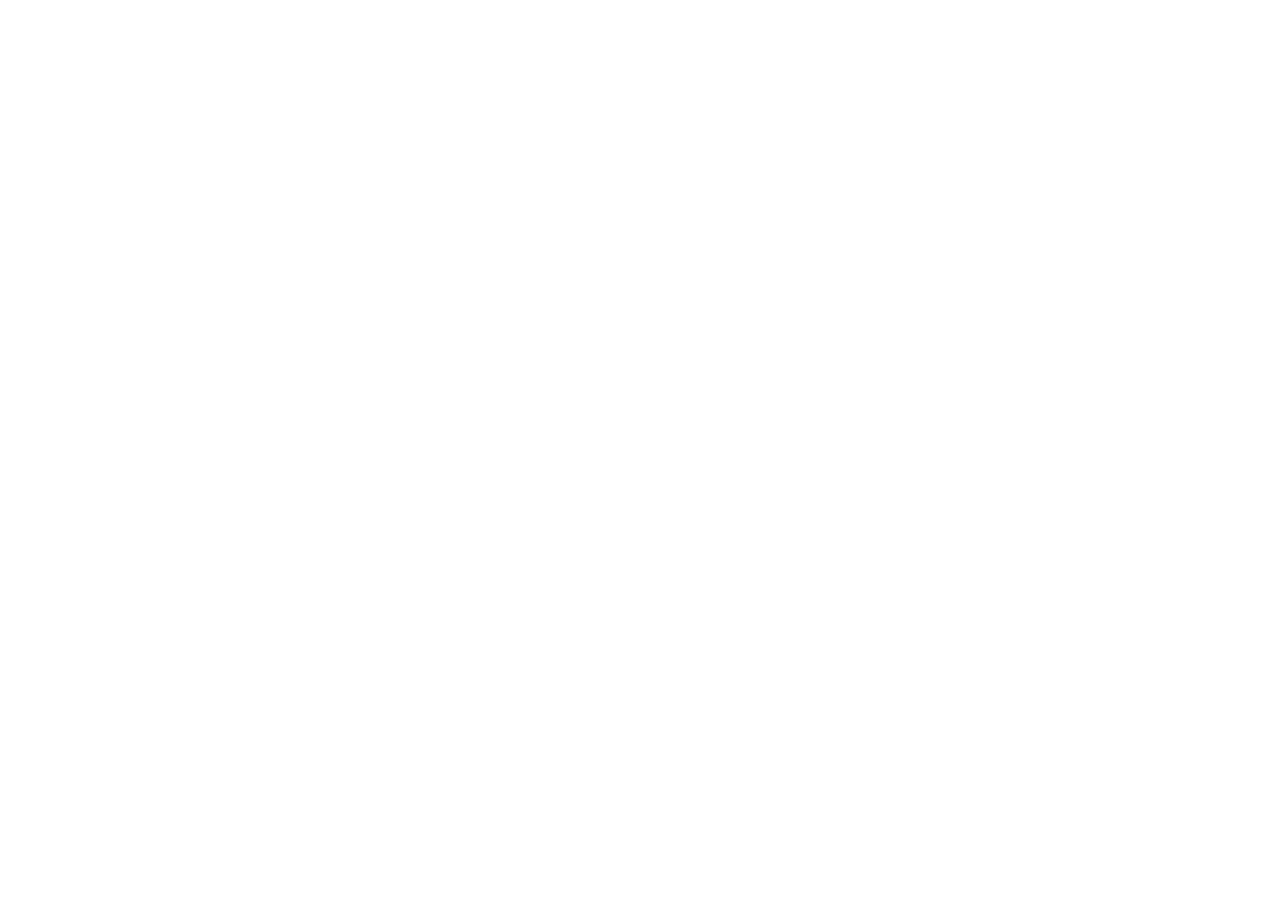
==== index.html @ 38f33d84 "favicon" ====
<!DOCTYPE html>
<html lang="en">
<head>
    <meta charset="UTF-8">
    <meta name="viewport" content="width=device-width, initial-scale=1.0">
    <link rel="icon" type="image/x-icon" href="./img/favicon-32x32.png">
    <link rel="stylesheet" href="./css/estilos.css">
    <title>Indice</title>
</head>
<body>
    
</body>
</html>
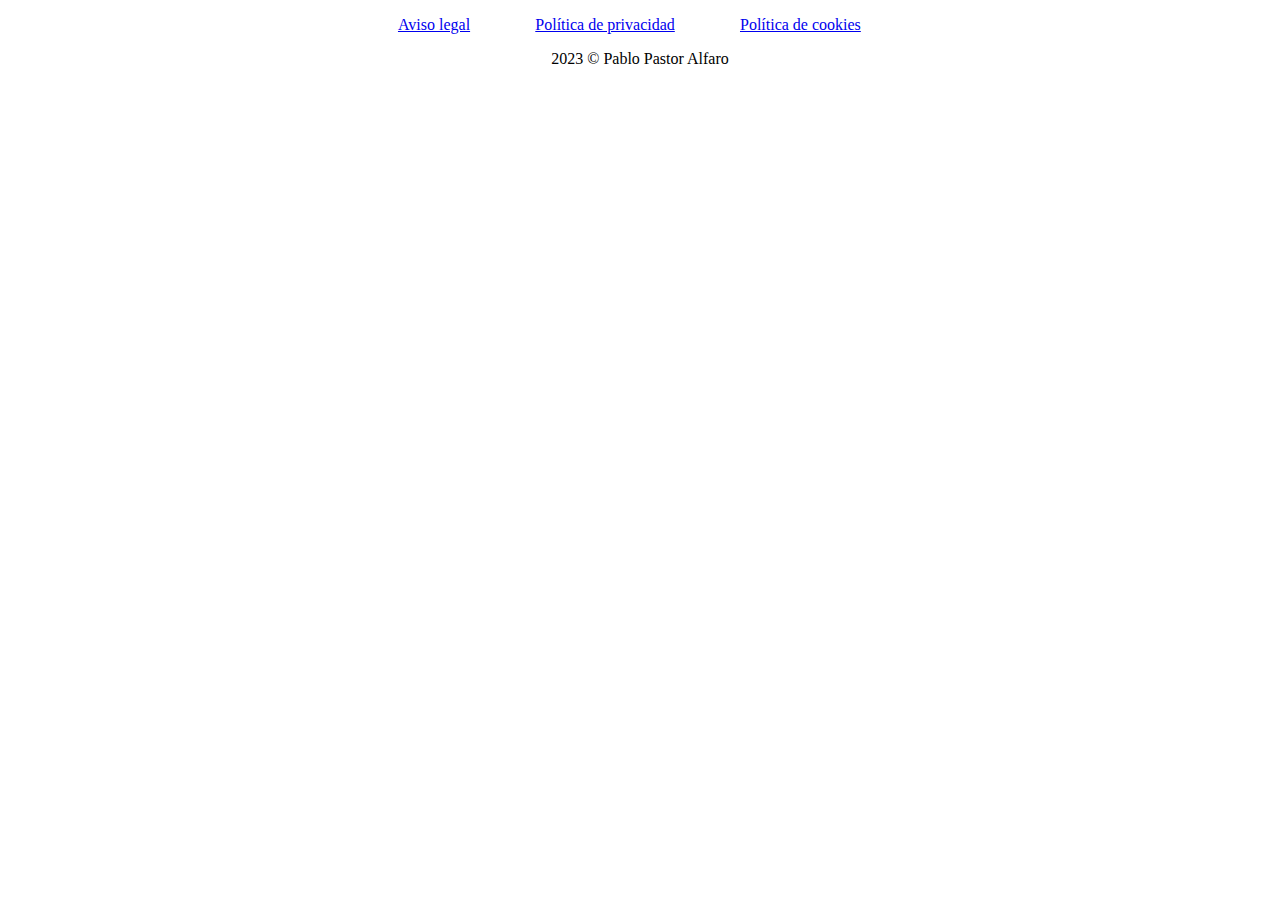
==== commit f0218825: "Realizar footer" ====
--- a/index.html
+++ b/index.html
@@ -1,13 +1,25 @@
 <!DOCTYPE html>
 <html lang="en">
+
 <head>
     <meta charset="UTF-8">
     <meta name="viewport" content="width=device-width, initial-scale=1.0">
     <link rel="icon" type="image/x-icon" href="./img/favicon-32x32.png">
-    <link rel="stylesheet" href="./css/estilos.css">
+    <link rel="stylesheet" type="text/css" href="./css/estilos.css">
     <title>Indice</title>
 </head>
+
 <body>
-    
+
+    <footer>
+        <ul>
+            <li><a href="#">Aviso legal</a></li>
+            <li><a href="#">Política de privacidad</a></li>
+            <li><a href="#">Política de cookies</a></li>
+        </ul>
+        2023 © Pablo Pastor Alfaro
+    </footer>
+
 </body>
+
 </html>--- a/css/estilos.css
+++ b/css/estilos.css
@@ -0,0 +1,9 @@
+footer {
+    text-align: center;
+}
+
+footer ul li {
+    list-style: none;
+    display: inline;
+    padding-right: 5%;
+}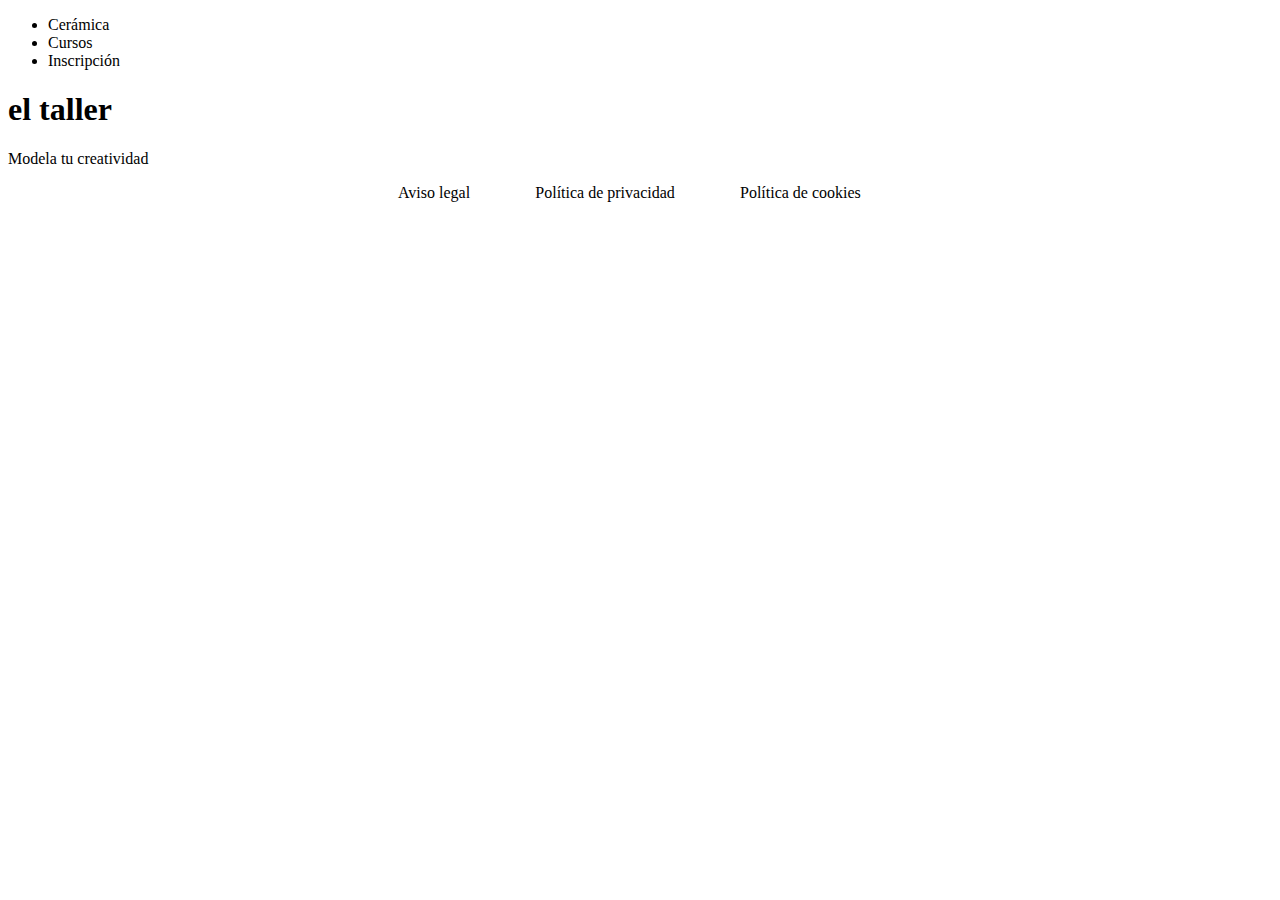
==== commit 00770b10: "footer" ====
--- a/index.html
+++ b/index.html
@@ -1,25 +1,37 @@
 <!DOCTYPE html>
 <html lang="en">
-
 <head>
     <meta charset="UTF-8">
     <meta name="viewport" content="width=device-width, initial-scale=1.0">
     <link rel="icon" type="image/x-icon" href="./img/favicon-32x32.png">
-    <link rel="stylesheet" type="text/css" href="./css/estilos.css">
+    <link rel="stylesheet" href="./css/estilos.css">
     <title>Indice</title>
 </head>
-
 <body>
-
+    <nav>
+        <ul>
+            <li>Cerámica</li>
+            <li>Cursos</li>
+            <li>Inscripción</li>
+        </ul>
+    </nav>
+    <main>
+        <article>
+            <h1>el taller</h1>
+            <section>
+                <p>Modela tu creatividad</p>
+            </section>
+        </article>
+    </main>
     <footer>
         <ul>
-            <li><a href="#">Aviso legal</a></li>
-            <li><a href="#">Política de privacidad</a></li>
-            <li><a href="#">Política de cookies</a></li>
+            <li>Aviso legal</li>
+            <li>Política de privacidad</li>
+            <li>Política de cookies</li>
+            <p>
+                
+            </p>
         </ul>
-        2023 © Pablo Pastor Alfaro
     </footer>
-
 </body>
-
 </html>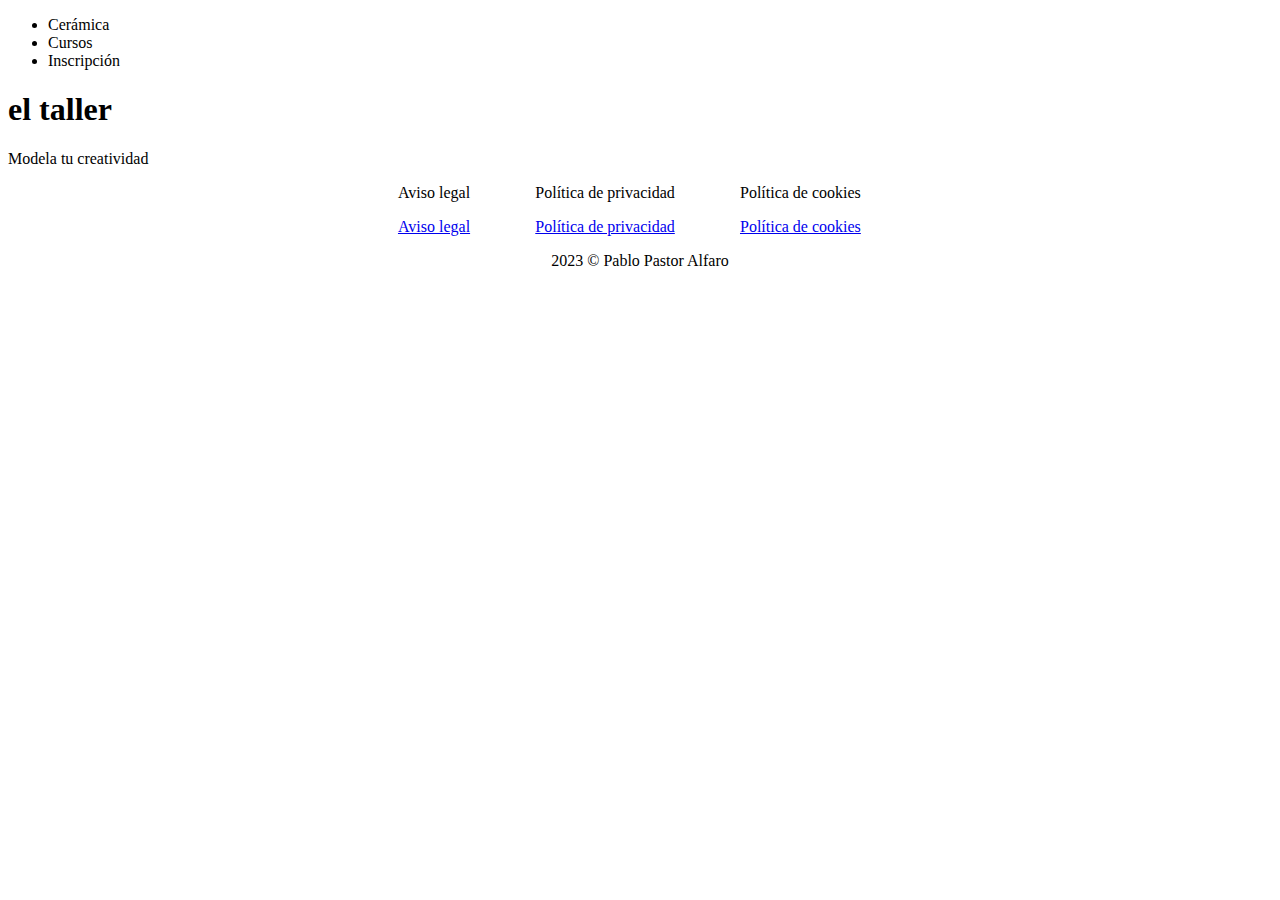
==== commit 1f74fedb: "Merge branch 'main' of https://github.com/pablomgo10/Practica2_1Evaluacion" ====
--- a/index.html
+++ b/index.html
@@ -1,12 +1,14 @@
 <!DOCTYPE html>
 <html lang="en">
+
 <head>
     <meta charset="UTF-8">
     <meta name="viewport" content="width=device-width, initial-scale=1.0">
     <link rel="icon" type="image/x-icon" href="./img/favicon-32x32.png">
-    <link rel="stylesheet" href="./css/estilos.css">
+    <link rel="stylesheet" type="text/css" href="./css/estilos.css">
     <title>Indice</title>
 </head>
+
 <body>
     <nav>
         <ul>
@@ -33,5 +35,16 @@
             </p>
         </ul>
     </footer>
+
+    <footer>
+        <ul>
+            <li><a href="#">Aviso legal</a></li>
+            <li><a href="#">Política de privacidad</a></li>
+            <li><a href="#">Política de cookies</a></li>
+        </ul>
+        2023 © Pablo Pastor Alfaro
+    </footer>
+
 </body>
+
 </html>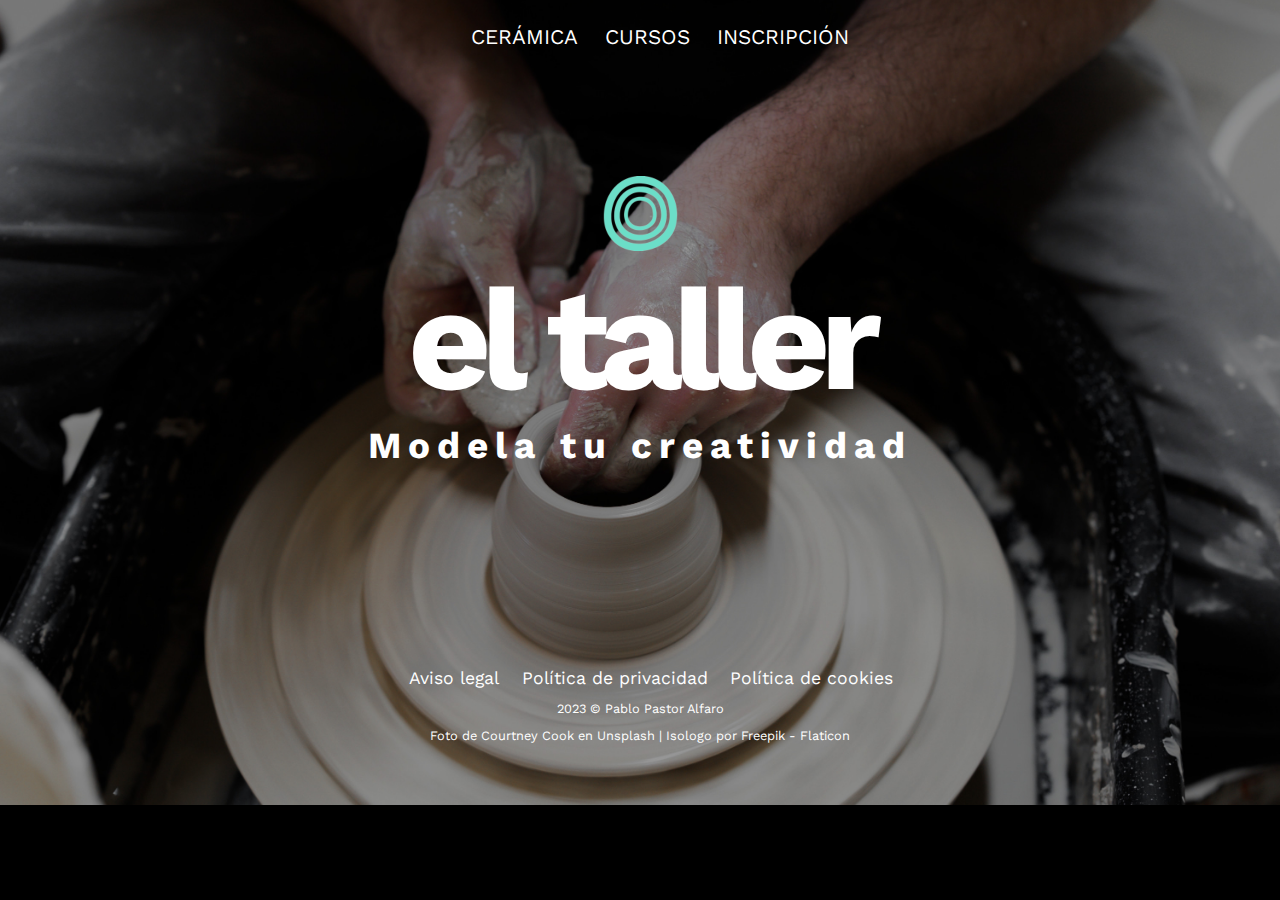
==== commit d161bc89: "index finalizado" ====
--- a/index.html
+++ b/index.html
@@ -9,32 +9,23 @@
     <title>Indice</title>
 </head>
 
-<body>
+<body id="index">
     <nav>
         <ul>
-            <li>Cerámica</li>
-            <li>Cursos</li>
-            <li>Inscripción</li>
+            <li>CERÁMICA</li>
+            <li>CURSOS</li>
+            <li>INSCRIPCIÓN</li>
         </ul>
     </nav>
     <main>
-        <article>
-            <h1>el taller</h1>
-            <section>
-                <p>Modela tu creatividad</p>
-            </section>
-        </article>
+        <div>
+            <figure>
+                <img src="./img/isologo-taller.png" alt="logo_taller">
+                <figcaption>el taller</figcaption>
+            </figure>
+            <p>Modela tu creatividad</p>
+        </div>
     </main>
-    <footer>
-        <ul>
-            <li>Aviso legal</li>
-            <li>Política de privacidad</li>
-            <li>Política de cookies</li>
-            <p>
-                
-            </p>
-        </ul>
-    </footer>
 
     <footer>
         <ul>
@@ -42,9 +33,12 @@
             <li><a href="#">Política de privacidad</a></li>
             <li><a href="#">Política de cookies</a></li>
         </ul>
-        2023 © Pablo Pastor Alfaro
+        <p>2023 © Pablo Pastor Alfaro</p>
+        <p>Foto de <a href="https://unsplash.com/@courtneymcook">Courtney Cook</a> en <a
+                href="https://unsplash.com/es/fotos/QRVSQH7OeX4">Unsplash</a> |
+            <a href="https://www.flaticon.com/free-icons/circle">Isologo por Freepik - Flaticon</a>
+        </p>
     </footer>
 
-</body>
 
 </html>--- a/css/estilos.css
+++ b/css/estilos.css
@@ -1,9 +1,79 @@
-footer {
-    text-align: center;
+@font-face {
+    font-family: FontGoogle;
+    src: url('../Work_Sans/WorkSans-VariableFont_wght.ttf');
+}
+
+* {
+    font-family: FontGoogle;
+}
+
+footer p {
+    font-size: 0.8em;
+}
+
+footer ul {
+    margin-bottom: 1%;
 }
 
 footer ul li {
+    display: inline;
+    padding-right: 1em;
+    font-size: 1.1em;
+}
+
+#index {
+    max-width: 100vw;
+    max-height: 100vh;
+    overflow: auto;
+    text-align: center;
+    background-image: url('../img/home-hero.jpg');
+    background-color: black;
+    /* Usado si la imagen no existe */
+    color: white;
+    background-position: center;
+    background-repeat: no-repeat;
+    background-size: cover;
+}
+
+#index nav ul {
+    margin-top: 2%;
     list-style: none;
+    text-align: center;
+    font-size: 1.3em;
+    word-spacing: 20px;
+}
+
+#index nav ul li {
     display: inline;
-    padding-right: 5%;
+}
+
+#index main {
+    margin-top: 10%;
+    margin-bottom: 13%;
+}
+
+#index figcaption {
+    font-size: 9em;
+    font-weight: 700;
+    letter-spacing: -10px;
+
+}
+
+#index main p {
+    font-size: 2.3em;
+    font-weight: 700;
+    letter-spacing: 7px;
+    position: relative;
+    top: -1em;
+}
+
+a {
+    text-decoration: none;
+    color: white;
+}
+
+a:hover {
+    text-decoration: none;
+    color: #6BDEC8;
+    border-bottom: solid 2px;
 }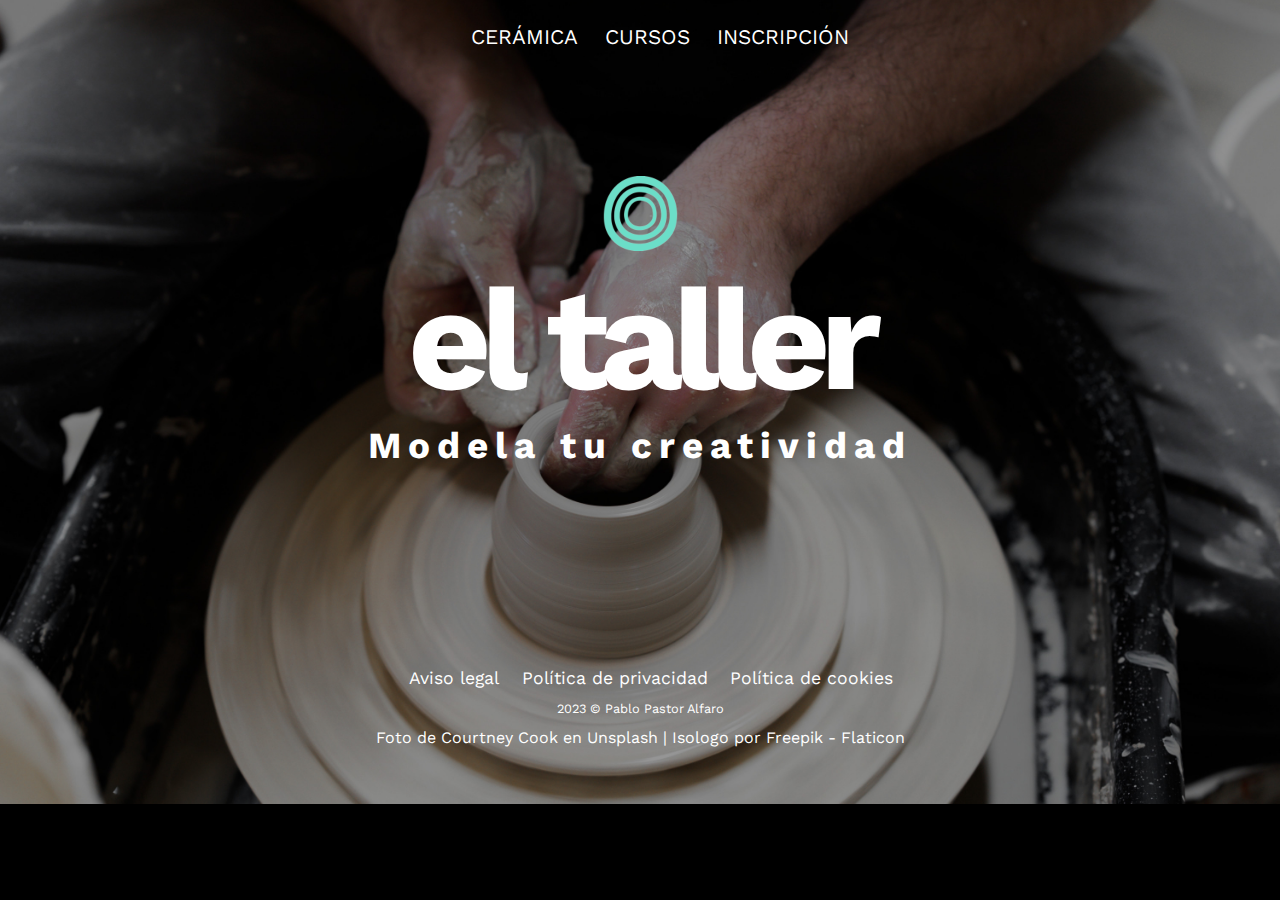
==== commit e64aed91: "css enlaces" ====
--- a/index.html
+++ b/index.html
@@ -34,10 +34,10 @@
             <li><a href="#">Política de cookies</a></li>
         </ul>
         <p>2023 © Pablo Pastor Alfaro</p>
-        <p>Foto de <a href="https://unsplash.com/@courtneymcook">Courtney Cook</a> en <a
+        <div>Foto de <a href="https://unsplash.com/@courtneymcook">Courtney Cook</a> en <a
                 href="https://unsplash.com/es/fotos/QRVSQH7OeX4">Unsplash</a> |
             <a href="https://www.flaticon.com/free-icons/circle">Isologo por Freepik - Flaticon</a>
-        </p>
+        </div>
     </footer>
 
 
--- a/css/estilos.css
+++ b/css/estilos.css
@@ -19,6 +19,17 @@
     display: inline;
     padding-right: 1em;
     font-size: 1.1em;
+}
+
+footer a {
+    text-decoration: none;
+    color: white;
+}
+
+footer a:hover {
+    text-decoration: none;
+    color: #6BDEC8;
+    border-bottom: solid 2px;
 }
 
 #index {
@@ -67,13 +78,16 @@
     top: -1em;
 }
 
-a {
+
+
+p a {
     text-decoration: none;
-    color: white;
+    color: #942C0B;
+    border-bottom: dotted 1px #942C0B;
 }
 
-a:hover {
+p a:hover {
     text-decoration: none;
-    color: #6BDEC8;
-    border-bottom: solid 2px;
+    color: #942C0B;
+    border-bottom: solid 1px #942C0B;
 }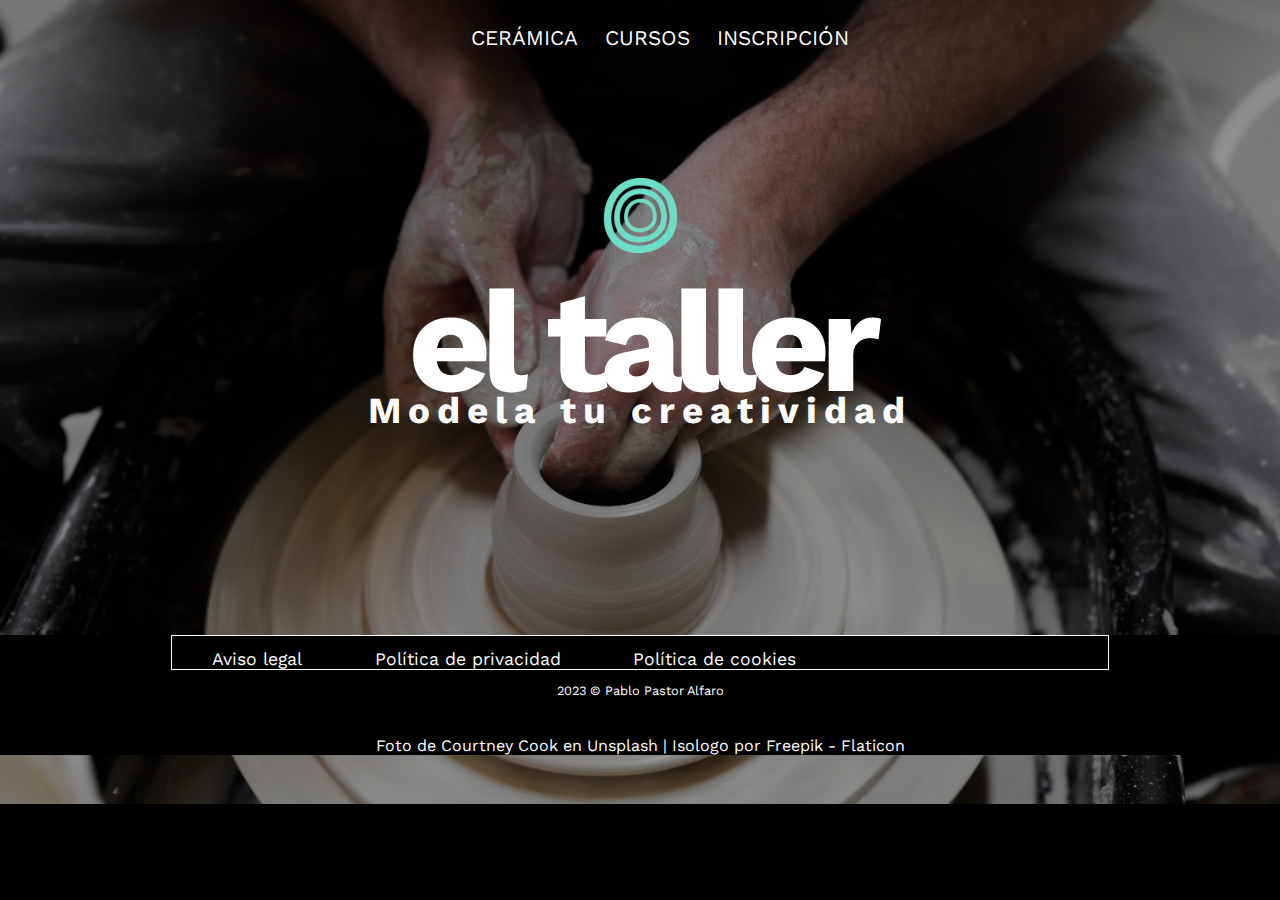
==== commit a1b53dba: "casi página 2 acabada" ====
--- a/index.html
+++ b/index.html
@@ -12,9 +12,9 @@
 <body id="index">
     <nav>
         <ul>
-            <li>CERÁMICA</li>
-            <li>CURSOS</li>
-            <li>INSCRIPCIÓN</li>
+            <li><a href="que-es-la-ceramica.html">CERÁMICA</a></li>
+                <li><a href="cursos.html">CURSOS</a></li>
+                <li><a href="inscripcion-cursos.html">INSCRIPCIÓN</a></li>
         </ul>
     </nav>
     <main>
@@ -27,7 +27,7 @@
         </div>
     </main>
 
-    <footer>
+    <footer id="footer_index">
         <ul>
             <li><a href="#">Aviso legal</a></li>
             <li><a href="#">Política de privacidad</a></li>
--- a/css/estilos.css
+++ b/css/estilos.css
@@ -5,28 +5,51 @@
 
 * {
     font-family: FontGoogle;
-}
-
-footer p {
+    margin: 0 auto;
+}
+
+main{
+    text-align: left;
+    width: 70%;
+}
+
+article > footer{
+    margin-top: 2%;
+    font-size: 10.5px;
+ }
+
+ article > footer > a{
+    text-decoration: none;
+    color: #942C0B;
+    border-bottom: 1px dotted currentColor;
+ }
+
+ article > footer > a:hover{
+    text-decoration: none;
+    color: #942C0B;
+    border-bottom: 1px solid currentColor;
+ }
+
+#footer_index > p {
     font-size: 0.8em;
 }
 
-footer ul {
+#footer_index > ul {
     margin-bottom: 1%;
 }
 
-footer ul li {
+#footer_index > ul > li {
     display: inline;
     padding-right: 1em;
     font-size: 1.1em;
 }
 
-footer a {
+#footer_index a {
     text-decoration: none;
     color: white;
 }
 
-footer a:hover {
+#footer_index a:hover {
     text-decoration: none;
     color: #6BDEC8;
     border-bottom: solid 2px;
@@ -59,6 +82,8 @@
 }
 
 #index main {
+    width: 100%;
+    text-align: center;
     margin-top: 10%;
     margin-bottom: 13%;
 }
@@ -90,4 +115,118 @@
     text-decoration: none;
     color: #942C0B;
     border-bottom: solid 1px #942C0B;
-}+}
+body > header{
+    background-color: #000000;
+    padding-top: 2%;
+    padding-bottom: 3%;
+}
+
+body > header > ul{
+    list-style: none;
+    text-align: center;
+}
+
+body > header > ul > li{
+    color: #FFFFFF;
+    display: inline;
+    font-size: 1.7em;
+    font-weight: 700;
+    letter-spacing: -2px;
+}
+
+body > header > ul > li > img{
+    width: 3vh;
+}
+
+nav > ul{
+    margin-top: 1%;
+    list-style: none;
+    text-align: center;
+    word-spacing: 50px;
+}
+ nav > ul > li{
+    display: inline;
+ }
+
+ nav > ul > li > a{
+    color: #FFFFFF;
+    text-decoration: none;
+ }
+
+ nav > ul > li > a:hover{
+    color: #6BDEC8;
+    border-bottom: solid 2px currentColor;
+ }
+
+ article > header > h1{
+    text-align: center;
+    margin-top: 4%;
+    margin-bottom: 2%;
+    font-weight: 700;
+ }
+
+ .video_youtube > iframe{
+    width: 93vh;
+    margin-top: 5%;
+    margin-left: 13%;
+ }
+
+ .video_youtube > figcaption{
+    margin-left: 13%;
+    font-size: 0.7em;
+ }
+
+ article > section{
+    margin-top: 3%;
+ }
+ 
+ article > section >p{
+    margin-top: 2%;
+    font-weight: 400;
+ }
+
+ section > dl > dt{
+    margin-top: 2%;
+    margin-bottom: 1%;
+    margin-left: 4%;
+    font-weight: 700;
+ }
+
+ section > dl > dd{
+    margin-left: 7%;
+ }
+
+ body > footer{
+    margin-top: 5%;
+    background-color: #000000;
+ }
+
+ body > footer > p{
+    color: #FFFFFF;
+    padding-bottom: 3%;
+ }
+
+ footer > ul{
+    text-align: left;
+    width: 70%;
+    border: white 1px solid;
+    padding-top: 1%;
+    margin-bottom: 1%;
+    list-style: none;
+ }
+
+ footer > ul >li{
+    display: inline;
+    margin-right: 50px;
+ }
+
+ footer a{
+    color: #FFFFFF;
+    text-decoration: none;
+ }
+
+ 
+
+ 
+
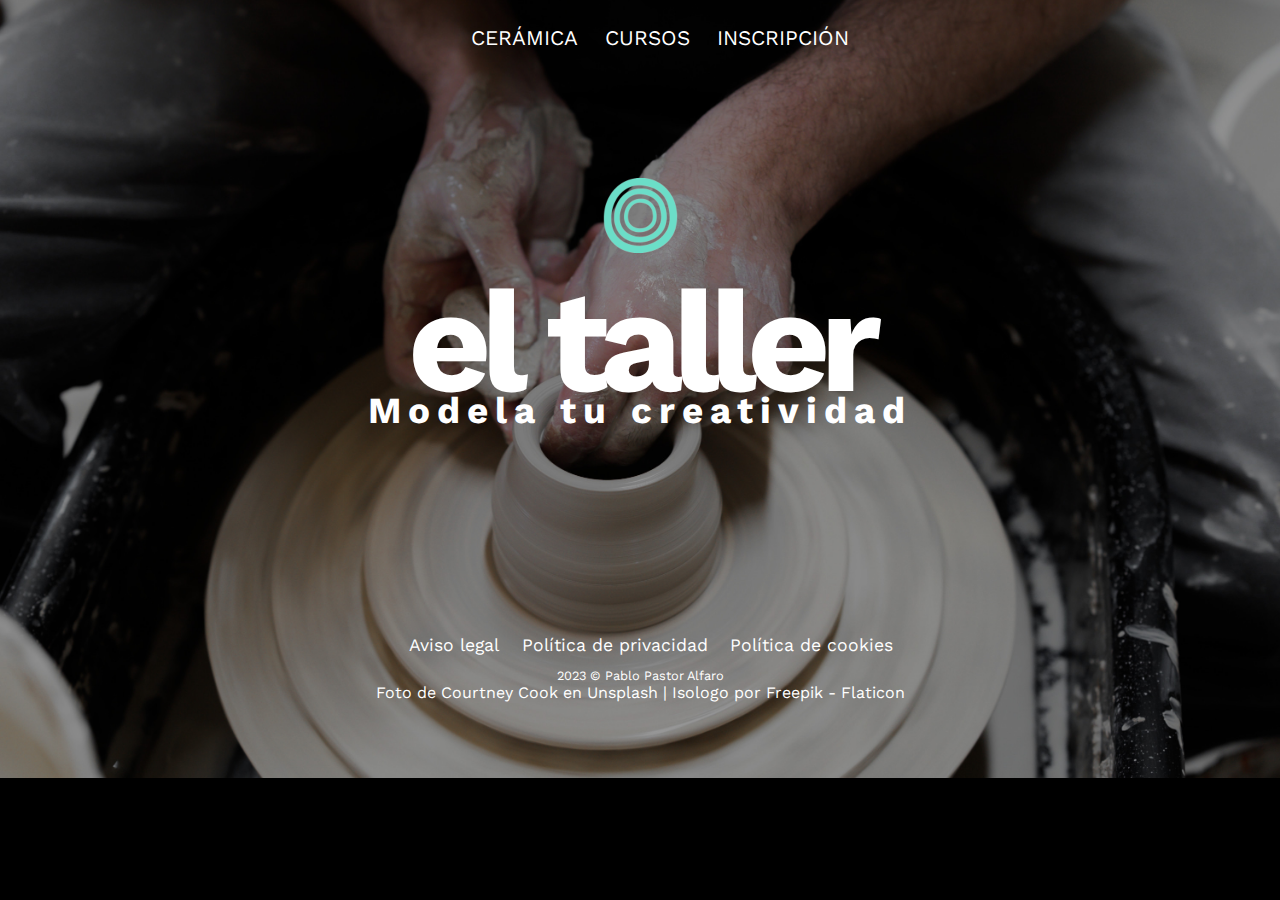
==== commit 51a83456: "Metas añadidos" ====
--- a/index.html
+++ b/index.html
@@ -1,7 +1,9 @@
 <!DOCTYPE html>
-<html lang="en">
+<html lang="es">
 
 <head>
+    <meta name="description" content="Es el indice de la página de la práctica 2">
+    <meta name="author" content="Pablo Pastor">
     <meta charset="UTF-8">
     <meta name="viewport" content="width=device-width, initial-scale=1.0">
     <link rel="icon" type="image/x-icon" href="./img/favicon-32x32.png">
--- a/css/estilos.css
+++ b/css/estilos.css
@@ -5,12 +5,13 @@
 
 * {
     font-family: FontGoogle;
-    margin: 0 auto;
+    margin: 0;
 }
 
 main{
     text-align: left;
     width: 70%;
+    margin: 0 auto;
 }
 
 article > footer{
@@ -105,13 +106,13 @@
 
 
 
-p a {
+p a, label a {
     text-decoration: none;
     color: #942C0B;
     border-bottom: dotted 1px #942C0B;
 }
 
-p a:hover {
+p a:hover, label a:hover {
     text-decoration: none;
     color: #942C0B;
     border-bottom: solid 1px #942C0B;
@@ -165,16 +166,33 @@
     margin-bottom: 2%;
     font-weight: 700;
  }
-
- .video_youtube > iframe{
-    width: 93vh;
-    margin-top: 5%;
-    margin-left: 13%;
- }
-
- .video_youtube > figcaption{
-    margin-left: 13%;
+ .header_cursos > h1{
+    text-align: center;
+    margin-top: 4%;
+    font-weight: 700;
+    font-size: 1.8em;
+ }
+ .header_cursos > p{
+    text-align: center;
+    margin-bottom: 4%;
+    font-weight: 700;
+    font-size :2.8em;
+ }
+
+ figure > figcaption{
     font-size: 0.7em;
+ }
+
+ figure > figcaption > a{
+    text-decoration: none;
+    color: #942C0B;
+    border-bottom: dotted 1px #942C0B;
+ }
+
+ figure > figcaption > a:hover{
+    text-decoration: none;
+    color: #942C0B;
+    border-bottom: solid 1px #942C0B;
  }
 
  article > section{
@@ -197,36 +215,143 @@
     margin-left: 7%;
  }
 
- body > footer{
+ body > footer:not(#footer_index){
     margin-top: 5%;
     background-color: #000000;
  }
 
- body > footer > p{
+ body > footer:not(#footer_index) > p{
     color: #FFFFFF;
     padding-bottom: 3%;
- }
-
- footer > ul{
+    width: 70%;
+    margin: 30px auto;
+ }
+
+ body > footer:not(#footer_index) > ul{
     text-align: left;
-    width: 70%;
-    border: white 1px solid;
+    width: 73%;
     padding-top: 1%;
     margin-bottom: 1%;
     list-style: none;
- }
-
- footer > ul >li{
+    margin: 0 auto;
+ }
+
+ body > footer:not(#footer_index) > ul >li{
     display: inline;
     margin-right: 50px;
  }
-
- footer a{
+ 
+
+ body > footer a{
     color: #FFFFFF;
     text-decoration: none;
  }
 
+ body > footer a:hover{
+    color: #6BDEC8;
+    text-decoration: none;
+    border-bottom: 2px solid currentColor;
+ }
+
+ table:not(#tabla_formulario){
+    border-bottom: 1px solid black;
+    border-top: 1px solid black;
+    border-collapse: collapse;
+    margin-top: 3%;
+    width: 100%;
+ }
+thead > tr:first-child{
+    text-align: center;
+    font-size: 1.3em;
+}
+
+ tr{
+    height: 40px;
+ }
+
+.pintado{
+    background-color: #6BDEC8;
+ }
+
+td{
+    border-bottom: 1px solid black;
+ }
+ tr > td:last-child{
+    font-size: 12px;
+ }
+
+ figure:not(#index figure){
+    margin-left: 13%;
+    margin-bottom: 4%;
+ }
+
+ figure > img:not(#index img){
+    height: 60vh;
+    width: 93vh;
+ }
+
+ figure > iframe{
+    width: 93vh;
+    height: 50vh;
+    margin-top: 5%;
+ }
+
+ #informacion_cursos{
+    margin-left: 13%;
+    margin-right: 9%;
+    line-height: 40px;
+    font-size: 1.8em;
+ }
  
-
- 
-
+#tabla_formulario{
+    width: 100%;
+ }
+ #tabla_formulario td{
+   border: 0px;
+   font-size: 1em;
+ }
+
+ #tabla_formulario input{
+   width: 97%;
+   height: 25px;
+ }
+
+ fieldset{
+   margin-bottom: 3%;
+ }
+
+ fieldset > fieldset
+ {
+   margin-top: 30px;
+   margin-bottom: 20px;
+ }
+
+fieldset > fieldset> *{
+   margin-top: 15px;
+   margin-bottom: 15px;
+}
+
+ textarea{
+   margin-top: 2%;
+   width: 99%;
+   height: 200px;
+ }
+
+ #transferencia, #tarjeta, #efectivo{
+   margin-top: 20px;
+   margin-bottom: 20px;
+ }
+
+ #inscribirse{
+   margin-top: 2%;
+   color: #FFFFFF;
+   background-color: #942C0B;
+   font-size: 1em;
+   width: 130px;
+   height: 50px;
+ }
+
+ #formulario_cursos, #header_formulario{
+   margin: 0 6% 0 6%;
+ }
+
